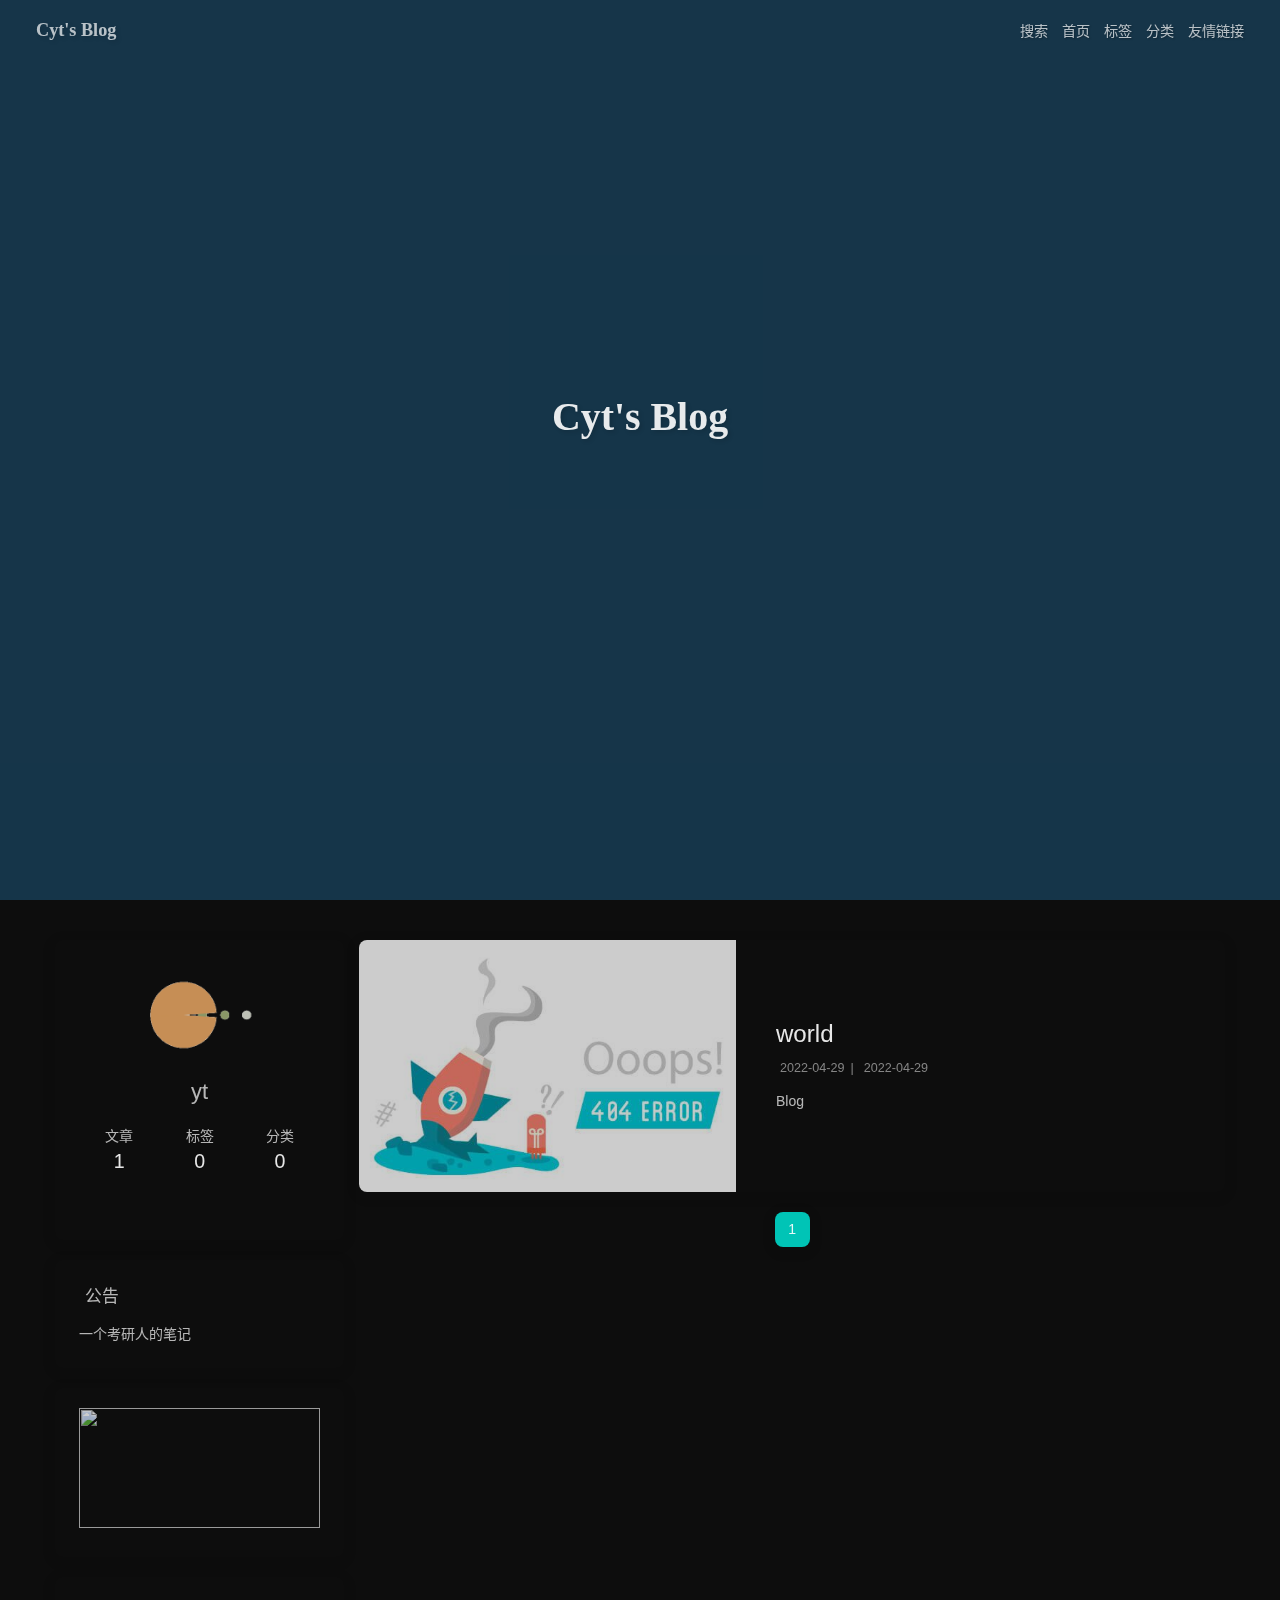
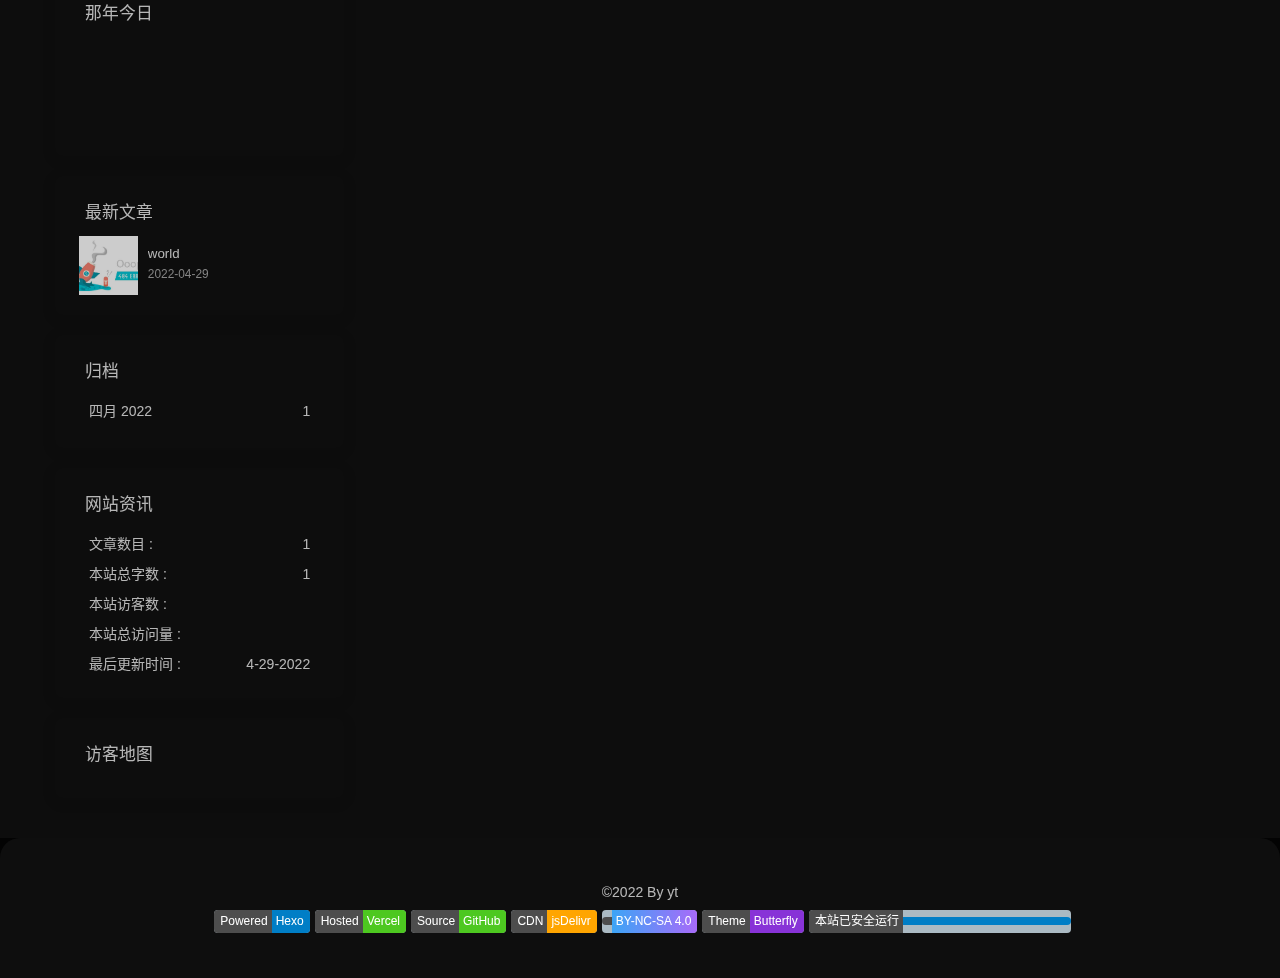
==== index.html @ 42d59e60 "Site updated: 2022-04-29 09:05:07" ====
<!DOCTYPE html><html lang="zh-CN" data-theme="light"><head><meta charset="UTF-8"><meta http-equiv="X-UA-Compatible" content="IE=edge"><meta name="viewport" content="width=device-width, initial-scale=1.0, maximum-scale=1.0, user-scalable=no"><title>Cyt's Blog</title><meta name="author" content="yt"><meta name="copyright" content="yt"><meta name="format-detection" content="telephone=no"><meta name="theme-color" content="#ffffff"><meta property="og:type" content="website">
<meta property="og:title" content="Cyt&#39;s Blog">
<meta property="og:url" content="https://www.codecyt.cn/index.html">
<meta property="og:site_name" content="Cyt&#39;s Blog">
<meta property="og:locale" content="zh_CN">
<meta property="og:image" content="https://cdn.jsdelivr.net/gh/zhangying458/CDN/blog/other/avatar.webp">
<meta property="article:author" content="yt">
<meta name="twitter:card" content="summary">
<meta name="twitter:image" content="https://cdn.jsdelivr.net/gh/zhangying458/CDN/blog/other/avatar.webp"><link rel="shortcut icon" href="/img/favicon.png"><link rel="canonical" href="https://www.codecyt.cn/"><link rel="preconnect" href="//cdn.jsdelivr.net"/><link rel="preconnect" href="//busuanzi.ibruce.info"/><link rel="stylesheet" href="/css/index.css"><link rel="stylesheet" href="https://cdn.jsdelivr.net/npm/@fortawesome/fontawesome-free/css/all.min.css" media="print" onload="this.media='all'"><link rel="stylesheet" href="https://cdn.jsdelivr.net/npm/node-snackbar/dist/snackbar.min.css" media="print" onload="this.media='all'"><link rel="stylesheet" href="https://cdn.jsdelivr.net/npm/@fancyapps/ui/dist/fancybox.css" media="print" onload="this.media='all'"><script>const GLOBAL_CONFIG = { 
  root: '/',
  algolia: undefined,
  localSearch: {"path":"search.xml","languages":{"hits_empty":"找不到您查询的内容：${query}"}},
  translate: {"defaultEncoding":2,"translateDelay":0,"msgToTraditionalChinese":"繁","msgToSimplifiedChinese":"簡"},
  noticeOutdate: {"limitDay":30,"position":"bottom","messagePrev":"本文编写于","messageNext":"前，其中某些信息可能已经过时。"},
  highlight: {"plugin":"highlighjs","highlightCopy":true,"highlightLang":true,"highlightHeightLimit":false},
  copy: {
    success: '复制成功',
    error: '复制错误',
    noSupport: '浏览器不支持'
  },
  relativeDate: {
    homepage: false,
    post: false
  },
  runtime: '',
  date_suffix: {
    just: '刚刚',
    min: '分钟前',
    hour: '小时前',
    day: '天前',
    month: '个月前'
  },
  copyright: {"limitCount":50,"languages":{"author":"作者: yt","link":"链接: ","source":"来源: Cyt's Blog","info":"著作权归作者所有。商业转载请联系作者获得授权，非商业转载请注明出处。"}},
  lightbox: 'fancybox',
  Snackbar: {"chs_to_cht":"你已切换为繁体","cht_to_chs":"你已切换为简体","day_to_night":"你已切换为深色模式","night_to_day":"你已切换为浅色模式","bgLight":"#49b1f5","bgDark":"#121212","position":"bottom-left"},
  source: {
    justifiedGallery: {
      js: 'https://cdn.jsdelivr.net/npm/flickr-justified-gallery@2/dist/fjGallery.min.js',
      css: 'https://cdn.jsdelivr.net/npm/flickr-justified-gallery@2/dist/fjGallery.min.css'
    }
  },
  isPhotoFigcaption: false,
  islazyload: false,
  isAnchor: true
}</script><script id="config-diff">var GLOBAL_CONFIG_SITE = {
  title: 'Cyt\'s Blog',
  isPost: false,
  isHome: true,
  isHighlightShrink: true,
  isToc: false,
  postUpdate: '2022-04-29 09:03:58'
}</script><noscript><style type="text/css">
  #nav {
    opacity: 1
  }
  .justified-gallery img {
    opacity: 1
  }

  #recent-posts time,
  #post-meta time {
    display: inline !important
  }
</style></noscript><script>(win=>{
    win.saveToLocal = {
      set: function setWithExpiry(key, value, ttl) {
        if (ttl === 0) return
        const now = new Date()
        const expiryDay = ttl * 86400000
        const item = {
          value: value,
          expiry: now.getTime() + expiryDay,
        }
        localStorage.setItem(key, JSON.stringify(item))
      },

      get: function getWithExpiry(key) {
        const itemStr = localStorage.getItem(key)

        if (!itemStr) {
          return undefined
        }
        const item = JSON.parse(itemStr)
        const now = new Date()

        if (now.getTime() > item.expiry) {
          localStorage.removeItem(key)
          return undefined
        }
        return item.value
      }
    }
  
    win.getScript = url => new Promise((resolve, reject) => {
      const script = document.createElement('script')
      script.src = url
      script.async = true
      script.onerror = reject
      script.onload = script.onreadystatechange = function() {
        const loadState = this.readyState
        if (loadState && loadState !== 'loaded' && loadState !== 'complete') return
        script.onload = script.onreadystatechange = null
        resolve()
      }
      document.head.appendChild(script)
    })
  
      win.activateDarkMode = function () {
        document.documentElement.setAttribute('data-theme', 'dark')
        if (document.querySelector('meta[name="theme-color"]') !== null) {
          document.querySelector('meta[name="theme-color"]').setAttribute('content', '#0d0d0d')
        }
      }
      win.activateLightMode = function () {
        document.documentElement.setAttribute('data-theme', 'light')
        if (document.querySelector('meta[name="theme-color"]') !== null) {
          document.querySelector('meta[name="theme-color"]').setAttribute('content', '#ffffff')
        }
      }
      const t = saveToLocal.get('theme')
    
          const now = new Date()
          const hour = now.getHours()
          const isNight = hour <= 6 || hour >= 18
          if (t === undefined) isNight ? activateDarkMode() : activateLightMode()
          else if (t === 'light') activateLightMode()
          else activateDarkMode()
        
      const asideStatus = saveToLocal.get('aside-status')
      if (asideStatus !== undefined) {
        if (asideStatus === 'hide') {
          document.documentElement.classList.add('hide-aside')
        } else {
          document.documentElement.classList.remove('hide-aside')
        }
      }
    
    const detectApple = () => {
      if(/iPad|iPhone|iPod|Macintosh/.test(navigator.userAgent)){
        document.documentElement.classList.add('apple')
      }
    }
    detectApple()
    })(window)</script><link rel="stylesheet" href="/css/custom.css" media="defer" onload="this.media='all'"><!-- hexo injector head_end start --><link rel="stylesheet" href="https://cdn.jsdelivr.net/npm/swiper/swiper-bundle.min.css"><link rel="stylesheet" href="https://cdn.jsdelivr.net/gh/Zfour/Butterfly-card-history/baiduhistory/css/main.css"><link rel="stylesheet" href="https://cdn.jsdelivr.net/gh/Zfour/hexo-electric-clock@1.0.6/clock.css"><link rel="stylesheet" href="https://unpkg.zhimg.com/hexo-butterfly-wowjs/lib/animate.min.css" media="print" onload="this.media='screen'"><!-- hexo injector head_end end --><meta name="generator" content="Hexo 6.0.0"><link rel="alternate" href="/atom.xml" title="Cyt's Blog" type="application/atom+xml">
</head><body><div id="sidebar"><div id="menu-mask"></div><div id="sidebar-menus"><div class="avatar-img is-center"><img src="https://cdn.jsdelivr.net/gh/zhangying458/CDN/blog/other/avatar.webp" onerror="onerror=null;src='/img/friend_404.gif'" alt="avatar"/></div><div class="site-data is-center"><div class="data-item"><a href="/archives/"><div class="headline">文章</div><div class="length-num">1</div></a></div><div class="data-item"><a href="/tags/"><div class="headline">标签</div><div class="length-num">0</div></a></div><div class="data-item"><a href="/categories/"><div class="headline">分类</div><div class="length-num">0</div></a></div></div><hr/><div class="menus_items"><div class="menus_item"><a class="site-page" href="/"><i class="fa-fw fas fa-home"></i><span> 首页</span></a></div><div class="menus_item"><a class="site-page" href="/tags/"><i class="fa-fw fas fa-tags"></i><span> 标签</span></a></div><div class="menus_item"><a class="site-page" href="/categories/"><i class="fa-fw fas fa-folder-open"></i><span> 分类</span></a></div><div class="menus_item"><a class="site-page" href="/link/"><i class="fa-fw fas fa-link"></i><span> 友情链接</span></a></div></div></div></div><div class="page" id="body-wrap"><header class="full_page" id="page-header" style="background-image: url('https://cdn.jsdelivr.net/gh/zhangying458/CDN/githubBlog/blog/img/index_img.webp')"><nav id="nav"><span id="blog_name"><a id="site-name" href="/">Cyt's Blog</a></span><div id="menus"><div id="search-button"><a class="site-page social-icon search"><i class="fas fa-search fa-fw"></i><span> 搜索</span></a></div><div class="menus_items"><div class="menus_item"><a class="site-page" href="/"><i class="fa-fw fas fa-home"></i><span> 首页</span></a></div><div class="menus_item"><a class="site-page" href="/tags/"><i class="fa-fw fas fa-tags"></i><span> 标签</span></a></div><div class="menus_item"><a class="site-page" href="/categories/"><i class="fa-fw fas fa-folder-open"></i><span> 分类</span></a></div><div class="menus_item"><a class="site-page" href="/link/"><i class="fa-fw fas fa-link"></i><span> 友情链接</span></a></div></div><div id="toggle-menu"><a class="site-page"><i class="fas fa-bars fa-fw"></i></a></div></div></nav><div id="site-info"><h1 id="site-title">Cyt's Blog</h1><div id="site-subtitle"><span id="subtitle"></span></div><div id="site_social_icons"><a class="social-icon" href="mailto:" target="_blank" title="Email"><i class="fas fa-envelope"></i></a><a class="social-icon" href="/rss" target="_blank" title=""><i class="fas fa-rss"></i></a></div></div><div id="scroll-down"><i class="fas fa-angle-down scroll-down-effects"></i></div></header><main class="layout" id="content-inner"><div class="recent-posts" id="recent-posts"><div class="recent-post-item"><div class="post_cover left"><a href="/world/" title="world"><img class="post_bg" src="https://cdn.jsdelivr.net/gh/zhangying458/CDN/githubBlog/blog/img/index_img.webp" onerror="this.onerror=null;this.src='/img/404.jpg'" alt="world"></a></div><div class="recent-post-info"><a class="article-title" href="/world/" title="world">world</a><div class="article-meta-wrap"><span class="post-meta-date"><i class="far fa-calendar-alt"></i><span class="article-meta-label">发表于</span><time class="post-meta-date-created" datetime="2022-04-29T01:03:06.000Z" title="发表于 2022-04-29 09:03:06">2022-04-29</time><span class="article-meta-separator">|</span><i class="fas fa-history"></i><span class="article-meta-label">更新于</span><time class="post-meta-date-updated" datetime="2022-04-29T01:03:26.642Z" title="更新于 2022-04-29 09:03:26">2022-04-29</time></span></div><div class="content">Blog
</div></div></div><nav id="pagination"><div class="pagination"><span class="page-number current">1</span></div></nav></div><div class="aside-content" id="aside-content"><div class="card-widget card-info"><div class="is-center"><div class="avatar-img"><img src="https://cdn.jsdelivr.net/gh/zhangying458/CDN/blog/other/avatar.webp" onerror="this.onerror=null;this.src='/img/friend_404.gif'" alt="avatar"/></div><div class="author-info__name">yt</div><div class="author-info__description"></div></div><div class="card-info-data is-center"><div class="card-info-data-item"><a href="/archives/"><div class="headline">文章</div><div class="length-num">1</div></a></div><div class="card-info-data-item"><a href="/tags/"><div class="headline">标签</div><div class="length-num">0</div></a></div><div class="card-info-data-item"><a href="/categories/"><div class="headline">分类</div><div class="length-num">0</div></a></div></div><div class="card-info-social-icons is-center"><a class="social-icon" href="mailto:" target="_blank" title="Email"><i class="fas fa-envelope"></i></a><a class="social-icon" href="/rss" target="_blank" title=""><i class="fas fa-rss"></i></a></div></div><div class="card-widget card-announcement"><div class="item-headline"><i class="fas fa-bullhorn card-announcement-animation"></i><span>公告</span></div><div class="announcement_content">一个考研人的笔记</div></div><div class="sticky_layout"><div class="card-widget card-recent-post"><div class="item-headline"><i class="fas fa-history"></i><span>最新文章</span></div><div class="aside-list"><div class="aside-list-item"><a class="thumbnail" href="/world/" title="world"><img src="https://cdn.jsdelivr.net/gh/zhangying458/CDN/githubBlog/blog/img/index_img.webp" onerror="this.onerror=null;this.src='/img/404.jpg'" alt="world"/></a><div class="content"><a class="title" href="/world/" title="world">world</a><time datetime="2022-04-29T01:03:06.000Z" title="发表于 2022-04-29 09:03:06">2022-04-29</time></div></div></div></div><div class="card-widget card-archives"><div class="item-headline"><i class="fas fa-archive"></i><span>归档</span></div><ul class="card-archive-list"><li class="card-archive-list-item"><a class="card-archive-list-link" href="/archives/2022/04/"><span class="card-archive-list-date">四月 2022</span><span class="card-archive-list-count">1</span></a></li></ul></div><div class="card-widget card-webinfo"><div class="item-headline"><i class="fas fa-chart-line"></i><span>网站资讯</span></div><div class="webinfo"><div class="webinfo-item"><div class="item-name">文章数目 :</div><div class="item-count">1</div></div><div class="webinfo-item"><div class="item-name">本站总字数 :</div><div class="item-count">1</div></div><div class="webinfo-item"><div class="item-name">本站访客数 :</div><div class="item-count" id="busuanzi_value_site_uv"></div></div><div class="webinfo-item"><div class="item-name">本站总访问量 :</div><div class="item-count" id="busuanzi_value_site_pv"></div></div><div class="webinfo-item"><div class="item-name">最后更新时间 :</div><div class="item-count" id="last-push-date" data-lastPushDate="2022-04-29T01:03:58.021Z"></div></div></div></div><div class="card-widget user-map" id="user-map"><div class="item-headline"><i class="fas fa-heartbeat"></i><span>访客地图</span></div><div class="item-content"><script type="text/javascript" id="clstr_globe" src="//clustrmaps.com/globe.js?d=oIvBV7cZxirBUP6xQ01p5x1eNQCJ0B1VvhuNRjfBV0w"></script></div></div></div></div></main><footer id="footer"><div id="footer-wrap"><div class="copyright">&copy;2022 By yt</div><div class="github-badge"><a style="color:#fff" rel="external nofollow noopener noreferrer" href="https://hexo.io/" target="_blank" title="由 Hexo 强力驱动" data-pjax-state=""><span class="badge-subject">Powered</span><span class="badge-value bg-blue">Hexo</span></a></div><div class="github-badge"><a style="color:#fff" rel="external nofollow noopener noreferrer" href="https://vercel.com/" target="_blank" title="静态网页托管于 GitHub Pages 和 vercel" data-pjax-state=""><span class="badge-subject">Hosted</span><span class="badge-value bg-brightgreen">Vercel</span></a></div><div class="github-badge"><a style="color:#fff" rel="external nofollow noopener noreferrer" href="https://github.com/" target="_blank" title="静态网页托管于 GitHub Pages 和 vercel" data-pjax-state=""><span class="badge-subject">Source </span><span class="badge-value bg-brightgreen">GitHub </span></a></div><div class="github-badge"><a style="color:#fff" rel="external nofollow noopener noreferrer" href="https://www.jsdelivr.com/" target="_blank" title="jsDelivr 提供 CDN 加速服务" data-pjax-state=""><span class="badge-subject">CDN</span><span class="badge-value bg-orange">jsDelivr</span></a></div><div class="github-badge"><a style="color:#fff" rel="external nofollow noopener noreferrer" href="http://creativecommons.org/licenses/by-nc-sa/4.0/" target="_blank" title="本站点采用知识共享署名-非商业性使用-相同方式共享 4.0 国际许可协议进行许可" data-pjax-state=""><span class="badge-subject"><i class="fa fa-copyright"></i></span><span class="badge-value bg-gradient">BY-NC-SA 4.0</span></a></div><div class="github-badge"><a style="color:#fff" rel="external nofollow noopener noreferrer" href="https://github.com/jerryc127/hexo-theme-butterfly" target="_blank" title="主题" data-pjax-state=""><span class="badge-subject">Theme</span><span class="badge-value bg-blueviolet">Butterfly </span></a></div><div class="github-badge"><span class="badge-subject">本站已安全运行</span><a style="text-decoration:none;color:#fff;background:#007ec6;padding: 4px 4px 4px 6px;border-top-right-radius: 4px;border-bottom-right-radius: 4px;width:168px;display: inline-block;" id="running-time" rel="external nofollow noopener noreferrer" href="" target="_blank" title="网站运行时间" data-pjax-state=""></a></div><div id="running-time"><script>setInterval(()=>{let create_time=Math.round(new Date('2022-01-18 12:00:00').getTime()/1000);let timestamp=Math.round((new Date().getTime()+8*60*60*1000)/1000);let second=timestamp-create_time;let time=new Array(0,0,0,0,0);if(second>=365*24*3600){time[0]=parseInt(second/(365*24*3600));second%=365*24*3600;}if(second>=24*3600){time[1]=parseInt(second/(24*3600));second%=24*3600;}if(second>=3600){time[2]=parseInt(second/3600);second%=3600;}if(second>=60){time[3]=parseInt(second/60);second%=60;}if(second>0){time[4]=second;}currentTimeHtml=time[0]+' 年 '+time[1]+'  天  '+time[2]+'  时  '+time[3]+'  分  '+time[4]+'  秒';document.getElementById("running-time").innerHTML=currentTimeHtml;},1000);</script></div></div></footer></div><div id="rightside"><div id="rightside-config-hide"><button id="translateLink" type="button" title="简繁转换">繁</button><button id="darkmode" type="button" title="浅色和深色模式转换"><i class="fas fa-adjust"></i></button><button id="hide-aside-btn" type="button" title="单栏和双栏切换"><i class="fas fa-arrows-alt-h"></i></button></div><div id="rightside-config-show"><button id="rightside_config" type="button" title="设置"><i class="fas fa-cog fa-spin"></i></button><button id="go-up" type="button" title="回到顶部"><i class="fas fa-arrow-up"></i></button></div></div><div id="local-search"><div class="search-dialog"><nav class="search-nav"><span class="search-dialog-title">本地搜索</span><span id="loading-status"></span><button class="search-close-button"><i class="fas fa-times"></i></button></nav><div class="is-center" id="loading-database"><i class="fas fa-spinner fa-pulse"></i><span>  数据库加载中</span></div><div class="search-wrap"><div id="local-search-input"><div class="local-search-box"><input class="local-search-box--input" placeholder="搜索文章" type="text"/></div></div><hr/><div id="local-search-results"></div></div></div><div id="search-mask"></div></div><div><script src="/js/utils.js"></script><script src="/js/main.js"></script><script src="/js/tw_cn.js"></script><script src="https://cdn.jsdelivr.net/npm/@fancyapps/ui/dist/fancybox.umd.js"></script><script src="https://cdn.jsdelivr.net/npm/node-snackbar/dist/snackbar.min.js"></script><script src="/js/search/local-search.js"></script><div class="js-pjax"><script>function subtitleType () {
  fetch('https://v1.hitokoto.cn')
    .then(response => response.json())
    .then(data => {
      if (true) {
        const from = '出自 ' + data.from
        const sub = []
        sub.unshift(data.hitokoto, from)
        window.typed = new Typed('#subtitle', {
          strings: sub,
          startDelay: 300,
          typeSpeed: 150,
          loop: true,
          backSpeed: 50,
        })
      } else {
        document.getElementById('subtitle').innerHTML = data.hitokoto
      }
    })
}

if (true) {
  if (typeof Typed === 'function') {
    subtitleType()
  } else {
    getScript('https://cdn.jsdelivr.net/npm/typed.js/lib/typed.min.js').then(subtitleType)
  }
} else {
  subtitleType()
}
</script></div><script id="canvas_nest" defer="defer" color="0,0,255" opacity="0.7" zIndex="-1" count="99" mobile="false" src="https://cdn.jsdelivr.net/npm/butterfly-extsrc@1/dist/canvas-nest.min.js"></script><script src="https://cdn.jsdelivr.net/npm/butterfly-extsrc@1/dist/activate-power-mode.min.js"></script><script>POWERMODE.colorful = true;
POWERMODE.shake = false;
POWERMODE.mobile = false;
document.body.addEventListener('input', POWERMODE);
</script><script id="click-show-text" src="https://cdn.jsdelivr.net/npm/butterfly-extsrc@1/dist/click-show-text.min.js" data-mobile="false" data-text="金榜题名,一战成硕" data-fontsize="15px" data-random="false" async="async"></script><script src="https://cdn.jsdelivr.net/npm/pjax/pjax.min.js"></script><script>let pjaxSelectors = ["title","#config-diff","#body-wrap","#rightside-config-hide","#rightside-config-show",".js-pjax"]

var pjax = new Pjax({
  elements: 'a:not([target="_blank"])',
  selectors: pjaxSelectors,
  cacheBust: false,
  analytics: false,
  scrollRestoration: false
})

document.addEventListener('pjax:send', function () {

  // removeEventListener scroll 
  window.tocScrollFn && window.removeEventListener('scroll', window.tocScrollFn)
  window.scrollCollect && window.removeEventListener('scroll', scrollCollect)

  typeof preloader === 'object' && preloader.initLoading()
  document.getElementById('rightside').style.cssText = "opacity: ''; transform: ''"
  
  if (window.aplayers) {
    for (let i = 0; i < window.aplayers.length; i++) {
      if (!window.aplayers[i].options.fixed) {
        window.aplayers[i].destroy()
      }
    }
  }

  typeof typed === 'object' && typed.destroy()

  //reset readmode
  const $bodyClassList = document.body.classList
  $bodyClassList.contains('read-mode') && $bodyClassList.remove('read-mode')

})

document.addEventListener('pjax:complete', function () {
  window.refreshFn()

  document.querySelectorAll('script[data-pjax]').forEach(item => {
    const newScript = document.createElement('script')
    const content = item.text || item.textContent || item.innerHTML || ""
    Array.from(item.attributes).forEach(attr => newScript.setAttribute(attr.name, attr.value))
    newScript.appendChild(document.createTextNode(content))
    item.parentNode.replaceChild(newScript, item)
  })

  GLOBAL_CONFIG.islazyload && window.lazyLoadInstance.update()

  typeof chatBtnFn === 'function' && chatBtnFn()
  typeof panguInit === 'function' && panguInit()

  // google analytics
  typeof gtag === 'function' && gtag('config', '', {'page_path': window.location.pathname});

  // baidu analytics
  typeof _hmt === 'object' && _hmt.push(['_trackPageview',window.location.pathname]);

  typeof loadMeting === 'function' && document.getElementsByClassName('aplayer').length && loadMeting()

  // prismjs
  typeof Prism === 'object' && Prism.highlightAll()

  typeof preloader === 'object' && preloader.endLoading()
})

document.addEventListener('pjax:error', (e) => {
  if (e.request.status === 404) {
    pjax.loadUrl('/404.html')
  }
})</script><script async data-pjax src="//busuanzi.ibruce.info/busuanzi/2.3/busuanzi.pure.mini.js"></script></div><!-- hexo injector body_end start --><script data-pjax>function history_calendar_injector_config(){
                var parent_div_git = document.getElementsByClassName('sticky_layout')[0];
                var item_html = '<div class="card-widget card-history"><div class="card-content"><div class="item-headline"><i class="fas fa-clock fa-spin"></i><span>那年今日</span></div><div id="history-baidu" style="height: 100px;overflow: hidden"><div class="history_swiper-container" id="history-container" style="width: 100%;height: 100%"><div class="swiper-wrapper" id="history_container_wrapper" style="height:20px"></div></div></div></div>';
                console.log('已挂载history_calendar')
                // parent_div_git.innerHTML=item_html+parent_div_git.innerHTML // 无报错，但不影响使用(支持pjax跳转)
                parent_div_git.insertAdjacentHTML("afterbegin",item_html) // 有报错，但不影响使用(支持pjax跳转)
            }if( document.getElementsByClassName('sticky_layout')[0] && (location.pathname ==='all'|| 'all' ==='all')){

            history_calendar_injector_config()
        } </script><script data-pjax  src="https://cdn.jsdelivr.net/npm/swiper/swiper-bundle.min.js"></script><script data-pjax src="https://cdn.jsdelivr.net/gh/Zfour/Butterfly-card-history/baiduhistory/js/main.js"></script><script data-pjax>function electric_clock_injector_config(){
                var parent_div_git = document.getElementsByClassName('sticky_layout')[0];
                var item_html = '<div class="card-widget card-clock"><div class="card-glass"><div class="card-background"><div class="card-content"><div id="hexo_electric_clock"><img id="card-clock-loading" src="https://cdn.jsdelivr.net/gh/Zfour/Butterfly-clock/clock/images/weather/loading.gif" style="height: 120px; width: 100%;" data-ll-status="loading" class="entered loading"></div></div></div></div></div>';
                console.log('已挂载electric_clock')
                // parent_div_git.innerHTML=item_html+parent_div_git.innerHTML // 无报错，但不影响使用(支持pjax跳转)
                parent_div_git.insertAdjacentHTML("afterbegin",item_html) // 有报错，但不影响使用(支持pjax跳转)
            }if( document.getElementsByClassName('sticky_layout')[0] && (location.pathname ==='all'|| 'all' ==='all')){

            electric_clock_injector_config()
        } </script><script src="https://pv.sohu.com/cityjson?ie=utf-8"></script><script data-pjax  src="https://cdn.jsdelivr.net/gh/Zfour/hexo-electric-clock@1.0.6/clock.js"></script><div class="js-pjax"><script async="async">var arr = document.getElementsByClassName('recent-post-item');
for(var i = 0;i<arr.length;i++){
    arr[i].classList.add('wow');
    arr[i].classList.add('animate__zoomIn');
    arr[i].setAttribute('data-wow-duration', '2s');
    arr[i].setAttribute('data-wow-delay', '1s');
    arr[i].setAttribute('data-wow-offset', '100');
    arr[i].setAttribute('data-wow-iteration', '1');
  }</script><script async="async">var arr = document.getElementsByClassName('card-widget');
for(var i = 0;i<arr.length;i++){
    arr[i].classList.add('wow');
    arr[i].classList.add('animate__zoomIn');
    arr[i].setAttribute('data-wow-duration', '');
    arr[i].setAttribute('data-wow-delay', '');
    arr[i].setAttribute('data-wow-offset', '');
    arr[i].setAttribute('data-wow-iteration', '');
  }</script><script async="async">var arr = document.getElementsByClassName('post-content');
for(var i = 0;i<arr.length;i++){
    arr[i].classList.add('wow');
    arr[i].classList.add('animate__zoomIn');
    arr[i].setAttribute('data-wow-duration', '');
    arr[i].setAttribute('data-wow-delay', '');
    arr[i].setAttribute('data-wow-offset', '');
    arr[i].setAttribute('data-wow-iteration', '');
  }</script></div><script defer src="https://unpkg.zhimg.com/hexo-butterfly-wowjs/lib/wow.min.js"></script><script defer src="https://unpkg.zhimg.com/hexo-butterfly-wowjs/lib/wow_init.js"></script>
  <script data-pjax src="https://cdn.jsdelivr.net/gh/Zfour/hexo-github-calendar@1.21/hexo_githubcalendar.js"></script>
  <script data-pjax>
        function GithubCalendarConfig(){
            var git_githubapiurl ="https://python-github-calendar-api.vercel.app/api?cyt";
            var git_color =['#ebedf0', '#fdcdec', '#fc9bd9', '#fa6ac5', '#f838b2', '#f5089f', '#c4067e', '#92055e', '#540336', '#48022f', '#30021f'];
            var git_user ="cyt";
            var parent_div_git = document.getElementById('recent-posts');
            var git_div_html = '<div class="recent-post-item" style="width:100%;height:auto;padding:10px;"><div id="github_loading" style="height:100%;display: flex;align-items: center;justify-content: center;"><svg style="height:50px" xmlns="http://www.w3.org/2000/svg" xmlns:xlink="http://www.w3.org/1999/xlink"  viewBox="0 0 50 50" style="enable-background:new 0 0 50 50" xml:space="preserve"><path fill="#d0d0d0" d="M25.251,6.461c-10.318,0-18.683,8.365-18.683,18.683h4.068c0-8.071,6.543-14.615,14.615-14.615V6.461z" transform="rotate(275.098 25 25)"><animateTransform attributeType="xml" attributeName="transform" type="rotate" from="0 25 25" to="360 25 25" dur="0.6s" repeatCount="indefinite"></animateTransform></path></svg></div><div id="github_container"></div></div>';
            if(parent_div_git && location.pathname =='/'){
                console.log('已挂载github calendar')
                // parent_div_git.innerHTML=git_div_html+parent_div_git.innerHTML // 无报错，但不影响使用(支持pjax跳转)
                parent_div_git.insertAdjacentHTML("afterbegin",git_div_html) // 有报错，但不影响使用(支持pjax跳转)
            };
            GithubCalendar(git_githubapiurl,git_color,git_user)
        }
        if(document.getElementById('recent-posts')){
            GithubCalendarConfig()
        }
    </script>
    <style>#github_container{min-height:248px}@media screen and (max-width:650px) {#github_container{background-image:;min-height:0px}}</style>
    <style></style><!-- hexo injector body_end end --></body></html>
---- css/custom.css ----
/* 全局背景透明渐变 */
#recent-posts>.recent-post-item,.layout_page>div:first-child:not(.recent-posts),.layout_post>#page,.layout_post>#post,.read-mode .layout_post>#post {
    background: var(--light_bg_color)
}

#aside-content .card-widget {
    background: var(--light_bg_color)
}

#web_bg {
    background: linear-gradient(90deg,rgba(247,149,51,.1),rgba(243,112,85,.1) 15%,rgba(239,78,123,.1) 30%,rgba(161,102,171,.1) 44%,rgba(80,115,184,.1) 58%,rgba(16,152,173,.1) 72%,rgba(7,179,155,.1) 86%,rgba(109,186,130,.1))
}

/* 页脚透明渐变 */

#footer {
    background: rgba(255,255,255,.15);
    color: #000;
    border-top-right-radius: 20px;
    border-top-left-radius: 20px;
    backdrop-filter: saturate(100%) blur(5px)
}

#footer::before {
    background: rgba(255,255,255,.15)
}

#footer #footer-wrap {
    color: var(--font-color)
}

#footer #footer-wrap a {
    color: var(--font-color)
}

/* 首页字体 */

@font-face {
    font-family:'arzhu';
    src:url('https://cdn.jsdelivr.net/gh/zhangying458/CDN/githubBlog/blog/font/沐瑶随心手写体.ttf'); /* 修改成你的字体 */
    font-display:swap
}
h1#site-title {
    font-family:arzhu!important
}
span#subtitle {
    font-family:arzhu!important
}
a#site-name {
    font-family:arzhu!important
}
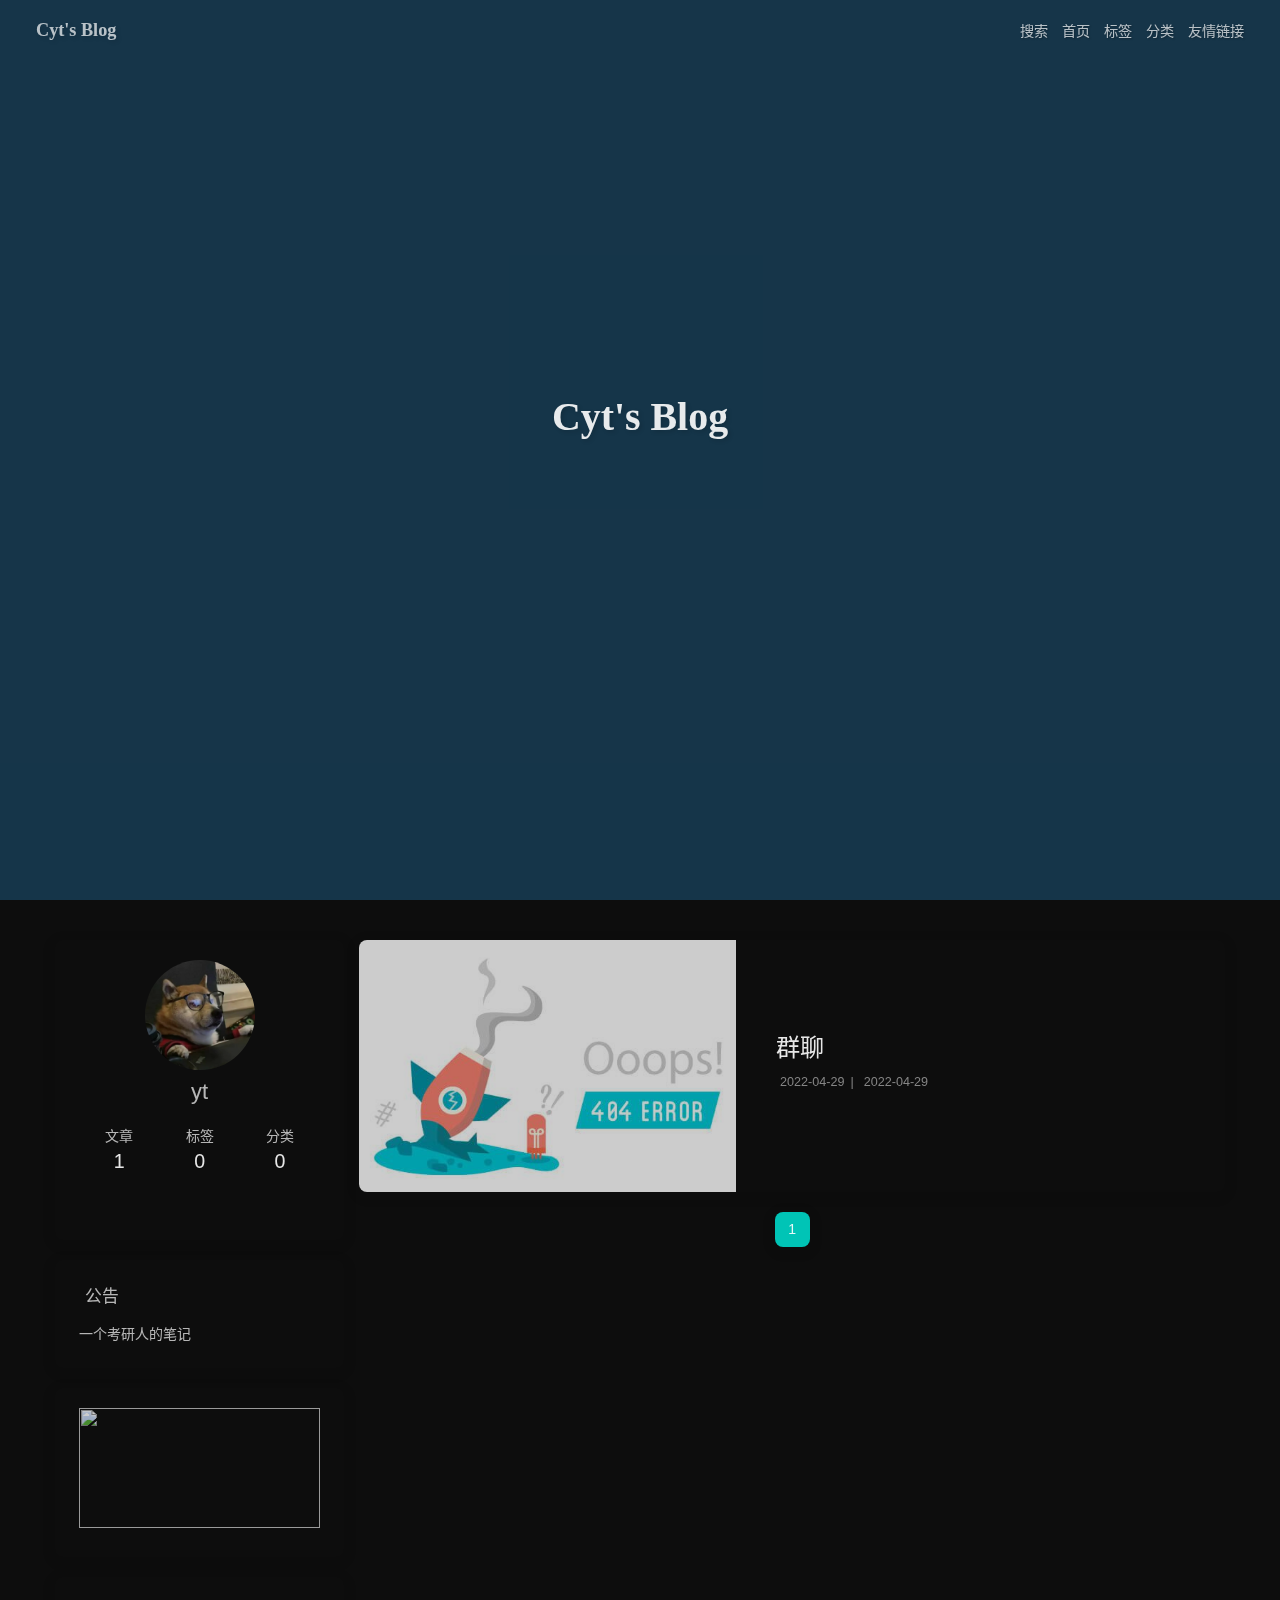
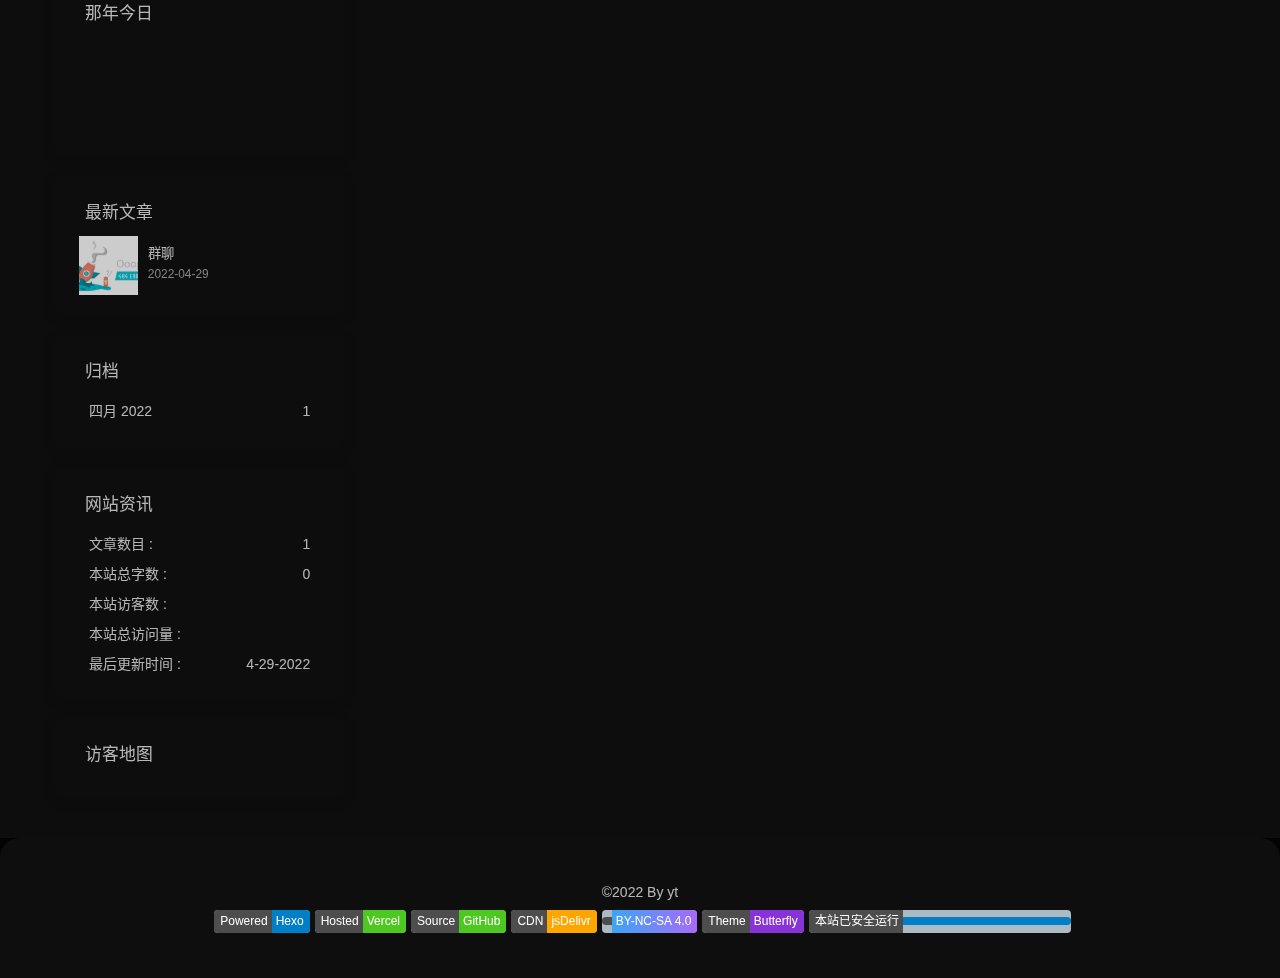
==== commit 82c2cfec: "Site updated: 2022-04-29 09:29:07" ====
--- a/index.html
+++ b/index.html
@@ -3,10 +3,10 @@
 <meta property="og:url" content="https://www.codecyt.cn/index.html">
 <meta property="og:site_name" content="Cyt&#39;s Blog">
 <meta property="og:locale" content="zh_CN">
-<meta property="og:image" content="https://cdn.jsdelivr.net/gh/zhangying458/CDN/blog/other/avatar.webp">
+<meta property="og:image" content="https://www.codecyt.cn/img/avatar.jpg">
 <meta property="article:author" content="yt">
 <meta name="twitter:card" content="summary">
-<meta name="twitter:image" content="https://cdn.jsdelivr.net/gh/zhangying458/CDN/blog/other/avatar.webp"><link rel="shortcut icon" href="/img/favicon.png"><link rel="canonical" href="https://www.codecyt.cn/"><link rel="preconnect" href="//cdn.jsdelivr.net"/><link rel="preconnect" href="//busuanzi.ibruce.info"/><link rel="stylesheet" href="/css/index.css"><link rel="stylesheet" href="https://cdn.jsdelivr.net/npm/@fortawesome/fontawesome-free/css/all.min.css" media="print" onload="this.media='all'"><link rel="stylesheet" href="https://cdn.jsdelivr.net/npm/node-snackbar/dist/snackbar.min.css" media="print" onload="this.media='all'"><link rel="stylesheet" href="https://cdn.jsdelivr.net/npm/@fancyapps/ui/dist/fancybox.css" media="print" onload="this.media='all'"><script>const GLOBAL_CONFIG = { 
+<meta name="twitter:image" content="https://www.codecyt.cn/img/avatar.jpg"><link rel="shortcut icon" href="/img/favicon.png"><link rel="canonical" href="https://www.codecyt.cn/"><link rel="preconnect" href="//cdn.jsdelivr.net"/><link rel="preconnect" href="//busuanzi.ibruce.info"/><link rel="stylesheet" href="/css/index.css"><link rel="stylesheet" href="https://cdn.jsdelivr.net/npm/@fortawesome/fontawesome-free/css/all.min.css" media="print" onload="this.media='all'"><link rel="stylesheet" href="https://cdn.jsdelivr.net/npm/node-snackbar/dist/snackbar.min.css" media="print" onload="this.media='all'"><link rel="stylesheet" href="https://cdn.jsdelivr.net/npm/@fancyapps/ui/dist/fancybox.css" media="print" onload="this.media='all'"><script>const GLOBAL_CONFIG = { 
   root: '/',
   algolia: undefined,
   localSearch: {"path":"search.xml","languages":{"hits_empty":"找不到您查询的内容：${query}"}},
@@ -48,7 +48,7 @@
   isHome: true,
   isHighlightShrink: true,
   isToc: false,
-  postUpdate: '2022-04-29 09:03:58'
+  postUpdate: '2022-04-29 09:28:56'
 }</script><noscript><style type="text/css">
   #nav {
     opacity: 1
@@ -142,8 +142,10 @@
     }
     detectApple()
     })(window)</script><link rel="stylesheet" href="/css/custom.css" media="defer" onload="this.media='all'"><!-- hexo injector head_end start --><link rel="stylesheet" href="https://cdn.jsdelivr.net/npm/swiper/swiper-bundle.min.css"><link rel="stylesheet" href="https://cdn.jsdelivr.net/gh/Zfour/Butterfly-card-history/baiduhistory/css/main.css"><link rel="stylesheet" href="https://cdn.jsdelivr.net/gh/Zfour/hexo-electric-clock@1.0.6/clock.css"><link rel="stylesheet" href="https://unpkg.zhimg.com/hexo-butterfly-wowjs/lib/animate.min.css" media="print" onload="this.media='screen'"><!-- hexo injector head_end end --><meta name="generator" content="Hexo 6.0.0"><link rel="alternate" href="/atom.xml" title="Cyt's Blog" type="application/atom+xml">
-</head><body><div id="sidebar"><div id="menu-mask"></div><div id="sidebar-menus"><div class="avatar-img is-center"><img src="https://cdn.jsdelivr.net/gh/zhangying458/CDN/blog/other/avatar.webp" onerror="onerror=null;src='/img/friend_404.gif'" alt="avatar"/></div><div class="site-data is-center"><div class="data-item"><a href="/archives/"><div class="headline">文章</div><div class="length-num">1</div></a></div><div class="data-item"><a href="/tags/"><div class="headline">标签</div><div class="length-num">0</div></a></div><div class="data-item"><a href="/categories/"><div class="headline">分类</div><div class="length-num">0</div></a></div></div><hr/><div class="menus_items"><div class="menus_item"><a class="site-page" href="/"><i class="fa-fw fas fa-home"></i><span> 首页</span></a></div><div class="menus_item"><a class="site-page" href="/tags/"><i class="fa-fw fas fa-tags"></i><span> 标签</span></a></div><div class="menus_item"><a class="site-page" href="/categories/"><i class="fa-fw fas fa-folder-open"></i><span> 分类</span></a></div><div class="menus_item"><a class="site-page" href="/link/"><i class="fa-fw fas fa-link"></i><span> 友情链接</span></a></div></div></div></div><div class="page" id="body-wrap"><header class="full_page" id="page-header" style="background-image: url('https://cdn.jsdelivr.net/gh/zhangying458/CDN/githubBlog/blog/img/index_img.webp')"><nav id="nav"><span id="blog_name"><a id="site-name" href="/">Cyt's Blog</a></span><div id="menus"><div id="search-button"><a class="site-page social-icon search"><i class="fas fa-search fa-fw"></i><span> 搜索</span></a></div><div class="menus_items"><div class="menus_item"><a class="site-page" href="/"><i class="fa-fw fas fa-home"></i><span> 首页</span></a></div><div class="menus_item"><a class="site-page" href="/tags/"><i class="fa-fw fas fa-tags"></i><span> 标签</span></a></div><div class="menus_item"><a class="site-page" href="/categories/"><i class="fa-fw fas fa-folder-open"></i><span> 分类</span></a></div><div class="menus_item"><a class="site-page" href="/link/"><i class="fa-fw fas fa-link"></i><span> 友情链接</span></a></div></div><div id="toggle-menu"><a class="site-page"><i class="fas fa-bars fa-fw"></i></a></div></div></nav><div id="site-info"><h1 id="site-title">Cyt's Blog</h1><div id="site-subtitle"><span id="subtitle"></span></div><div id="site_social_icons"><a class="social-icon" href="mailto:" target="_blank" title="Email"><i class="fas fa-envelope"></i></a><a class="social-icon" href="/rss" target="_blank" title=""><i class="fas fa-rss"></i></a></div></div><div id="scroll-down"><i class="fas fa-angle-down scroll-down-effects"></i></div></header><main class="layout" id="content-inner"><div class="recent-posts" id="recent-posts"><div class="recent-post-item"><div class="post_cover left"><a href="/world/" title="world"><img class="post_bg" src="https://cdn.jsdelivr.net/gh/zhangying458/CDN/githubBlog/blog/img/index_img.webp" onerror="this.onerror=null;this.src='/img/404.jpg'" alt="world"></a></div><div class="recent-post-info"><a class="article-title" href="/world/" title="world">world</a><div class="article-meta-wrap"><span class="post-meta-date"><i class="far fa-calendar-alt"></i><span class="article-meta-label">发表于</span><time class="post-meta-date-created" datetime="2022-04-29T01:03:06.000Z" title="发表于 2022-04-29 09:03:06">2022-04-29</time><span class="article-meta-separator">|</span><i class="fas fa-history"></i><span class="article-meta-label">更新于</span><time class="post-meta-date-updated" datetime="2022-04-29T01:03:26.642Z" title="更新于 2022-04-29 09:03:26">2022-04-29</time></span></div><div class="content">Blog
-</div></div></div><nav id="pagination"><div class="pagination"><span class="page-number current">1</span></div></nav></div><div class="aside-content" id="aside-content"><div class="card-widget card-info"><div class="is-center"><div class="avatar-img"><img src="https://cdn.jsdelivr.net/gh/zhangying458/CDN/blog/other/avatar.webp" onerror="this.onerror=null;this.src='/img/friend_404.gif'" alt="avatar"/></div><div class="author-info__name">yt</div><div class="author-info__description"></div></div><div class="card-info-data is-center"><div class="card-info-data-item"><a href="/archives/"><div class="headline">文章</div><div class="length-num">1</div></a></div><div class="card-info-data-item"><a href="/tags/"><div class="headline">标签</div><div class="length-num">0</div></a></div><div class="card-info-data-item"><a href="/categories/"><div class="headline">分类</div><div class="length-num">0</div></a></div></div><div class="card-info-social-icons is-center"><a class="social-icon" href="mailto:" target="_blank" title="Email"><i class="fas fa-envelope"></i></a><a class="social-icon" href="/rss" target="_blank" title=""><i class="fas fa-rss"></i></a></div></div><div class="card-widget card-announcement"><div class="item-headline"><i class="fas fa-bullhorn card-announcement-animation"></i><span>公告</span></div><div class="announcement_content">一个考研人的笔记</div></div><div class="sticky_layout"><div class="card-widget card-recent-post"><div class="item-headline"><i class="fas fa-history"></i><span>最新文章</span></div><div class="aside-list"><div class="aside-list-item"><a class="thumbnail" href="/world/" title="world"><img src="https://cdn.jsdelivr.net/gh/zhangying458/CDN/githubBlog/blog/img/index_img.webp" onerror="this.onerror=null;this.src='/img/404.jpg'" alt="world"/></a><div class="content"><a class="title" href="/world/" title="world">world</a><time datetime="2022-04-29T01:03:06.000Z" title="发表于 2022-04-29 09:03:06">2022-04-29</time></div></div></div></div><div class="card-widget card-archives"><div class="item-headline"><i class="fas fa-archive"></i><span>归档</span></div><ul class="card-archive-list"><li class="card-archive-list-item"><a class="card-archive-list-link" href="/archives/2022/04/"><span class="card-archive-list-date">四月 2022</span><span class="card-archive-list-count">1</span></a></li></ul></div><div class="card-widget card-webinfo"><div class="item-headline"><i class="fas fa-chart-line"></i><span>网站资讯</span></div><div class="webinfo"><div class="webinfo-item"><div class="item-name">文章数目 :</div><div class="item-count">1</div></div><div class="webinfo-item"><div class="item-name">本站总字数 :</div><div class="item-count">1</div></div><div class="webinfo-item"><div class="item-name">本站访客数 :</div><div class="item-count" id="busuanzi_value_site_uv"></div></div><div class="webinfo-item"><div class="item-name">本站总访问量 :</div><div class="item-count" id="busuanzi_value_site_pv"></div></div><div class="webinfo-item"><div class="item-name">最后更新时间 :</div><div class="item-count" id="last-push-date" data-lastPushDate="2022-04-29T01:03:58.021Z"></div></div></div></div><div class="card-widget user-map" id="user-map"><div class="item-headline"><i class="fas fa-heartbeat"></i><span>访客地图</span></div><div class="item-content"><script type="text/javascript" id="clstr_globe" src="//clustrmaps.com/globe.js?d=oIvBV7cZxirBUP6xQ01p5x1eNQCJ0B1VvhuNRjfBV0w"></script></div></div></div></div></main><footer id="footer"><div id="footer-wrap"><div class="copyright">&copy;2022 By yt</div><div class="github-badge"><a style="color:#fff" rel="external nofollow noopener noreferrer" href="https://hexo.io/" target="_blank" title="由 Hexo 强力驱动" data-pjax-state=""><span class="badge-subject">Powered</span><span class="badge-value bg-blue">Hexo</span></a></div><div class="github-badge"><a style="color:#fff" rel="external nofollow noopener noreferrer" href="https://vercel.com/" target="_blank" title="静态网页托管于 GitHub Pages 和 vercel" data-pjax-state=""><span class="badge-subject">Hosted</span><span class="badge-value bg-brightgreen">Vercel</span></a></div><div class="github-badge"><a style="color:#fff" rel="external nofollow noopener noreferrer" href="https://github.com/" target="_blank" title="静态网页托管于 GitHub Pages 和 vercel" data-pjax-state=""><span class="badge-subject">Source </span><span class="badge-value bg-brightgreen">GitHub </span></a></div><div class="github-badge"><a style="color:#fff" rel="external nofollow noopener noreferrer" href="https://www.jsdelivr.com/" target="_blank" title="jsDelivr 提供 CDN 加速服务" data-pjax-state=""><span class="badge-subject">CDN</span><span class="badge-value bg-orange">jsDelivr</span></a></div><div class="github-badge"><a style="color:#fff" rel="external nofollow noopener noreferrer" href="http://creativecommons.org/licenses/by-nc-sa/4.0/" target="_blank" title="本站点采用知识共享署名-非商业性使用-相同方式共享 4.0 国际许可协议进行许可" data-pjax-state=""><span class="badge-subject"><i class="fa fa-copyright"></i></span><span class="badge-value bg-gradient">BY-NC-SA 4.0</span></a></div><div class="github-badge"><a style="color:#fff" rel="external nofollow noopener noreferrer" href="https://github.com/jerryc127/hexo-theme-butterfly" target="_blank" title="主题" data-pjax-state=""><span class="badge-subject">Theme</span><span class="badge-value bg-blueviolet">Butterfly </span></a></div><div class="github-badge"><span class="badge-subject">本站已安全运行</span><a style="text-decoration:none;color:#fff;background:#007ec6;padding: 4px 4px 4px 6px;border-top-right-radius: 4px;border-bottom-right-radius: 4px;width:168px;display: inline-block;" id="running-time" rel="external nofollow noopener noreferrer" href="" target="_blank" title="网站运行时间" data-pjax-state=""></a></div><div id="running-time"><script>setInterval(()=>{let create_time=Math.round(new Date('2022-01-18 12:00:00').getTime()/1000);let timestamp=Math.round((new Date().getTime()+8*60*60*1000)/1000);let second=timestamp-create_time;let time=new Array(0,0,0,0,0);if(second>=365*24*3600){time[0]=parseInt(second/(365*24*3600));second%=365*24*3600;}if(second>=24*3600){time[1]=parseInt(second/(24*3600));second%=24*3600;}if(second>=3600){time[2]=parseInt(second/3600);second%=3600;}if(second>=60){time[3]=parseInt(second/60);second%=60;}if(second>0){time[4]=second;}currentTimeHtml=time[0]+' 年 '+time[1]+'  天  '+time[2]+'  时  '+time[3]+'  分  '+time[4]+'  秒';document.getElementById("running-time").innerHTML=currentTimeHtml;},1000);</script></div></div></footer></div><div id="rightside"><div id="rightside-config-hide"><button id="translateLink" type="button" title="简繁转换">繁</button><button id="darkmode" type="button" title="浅色和深色模式转换"><i class="fas fa-adjust"></i></button><button id="hide-aside-btn" type="button" title="单栏和双栏切换"><i class="fas fa-arrows-alt-h"></i></button></div><div id="rightside-config-show"><button id="rightside_config" type="button" title="设置"><i class="fas fa-cog fa-spin"></i></button><button id="go-up" type="button" title="回到顶部"><i class="fas fa-arrow-up"></i></button></div></div><div id="local-search"><div class="search-dialog"><nav class="search-nav"><span class="search-dialog-title">本地搜索</span><span id="loading-status"></span><button class="search-close-button"><i class="fas fa-times"></i></button></nav><div class="is-center" id="loading-database"><i class="fas fa-spinner fa-pulse"></i><span>  数据库加载中</span></div><div class="search-wrap"><div id="local-search-input"><div class="local-search-box"><input class="local-search-box--input" placeholder="搜索文章" type="text"/></div></div><hr/><div id="local-search-results"></div></div></div><div id="search-mask"></div></div><div><script src="/js/utils.js"></script><script src="/js/main.js"></script><script src="/js/tw_cn.js"></script><script src="https://cdn.jsdelivr.net/npm/@fancyapps/ui/dist/fancybox.umd.js"></script><script src="https://cdn.jsdelivr.net/npm/node-snackbar/dist/snackbar.min.js"></script><script src="/js/search/local-search.js"></script><div class="js-pjax"><script>function subtitleType () {
+</head><body><div id="sidebar"><div id="menu-mask"></div><div id="sidebar-menus"><div class="avatar-img is-center"><img src="/img/avatar.jpg" onerror="onerror=null;src='/img/friend_404.gif'" alt="avatar"/></div><div class="site-data is-center"><div class="data-item"><a href="/archives/"><div class="headline">文章</div><div class="length-num">1</div></a></div><div class="data-item"><a href="/tags/"><div class="headline">标签</div><div class="length-num">0</div></a></div><div class="data-item"><a href="/categories/"><div class="headline">分类</div><div class="length-num">0</div></a></div></div><hr/><div class="menus_items"><div class="menus_item"><a class="site-page" href="/"><i class="fa-fw fas fa-home"></i><span> 首页</span></a></div><div class="menus_item"><a class="site-page" href="/tags/"><i class="fa-fw fas fa-tags"></i><span> 标签</span></a></div><div class="menus_item"><a class="site-page" href="/categories/"><i class="fa-fw fas fa-folder-open"></i><span> 分类</span></a></div><div class="menus_item"><a class="site-page" href="/link/"><i class="fa-fw fas fa-link"></i><span> 友情链接</span></a></div></div></div></div><div class="page" id="body-wrap"><header class="full_page" id="page-header" style="background-image: url('https://cdn.jsdelivr.net/gh/zhangying458/CDN/githubBlog/blog/img/index_img.webp')"><nav id="nav"><span id="blog_name"><a id="site-name" href="/">Cyt's Blog</a></span><div id="menus"><div id="search-button"><a class="site-page social-icon search"><i class="fas fa-search fa-fw"></i><span> 搜索</span></a></div><div class="menus_items"><div class="menus_item"><a class="site-page" href="/"><i class="fa-fw fas fa-home"></i><span> 首页</span></a></div><div class="menus_item"><a class="site-page" href="/tags/"><i class="fa-fw fas fa-tags"></i><span> 标签</span></a></div><div class="menus_item"><a class="site-page" href="/categories/"><i class="fa-fw fas fa-folder-open"></i><span> 分类</span></a></div><div class="menus_item"><a class="site-page" href="/link/"><i class="fa-fw fas fa-link"></i><span> 友情链接</span></a></div></div><div id="toggle-menu"><a class="site-page"><i class="fas fa-bars fa-fw"></i></a></div></div></nav><div id="site-info"><h1 id="site-title">Cyt's Blog</h1><div id="site-subtitle"><span id="subtitle"></span></div><div id="site_social_icons"><a class="social-icon" href="mailto:" target="_blank" title="Email"><i class="fas fa-envelope"></i></a><a class="social-icon" href="/rss" target="_blank" title=""><i class="fas fa-rss"></i></a></div></div><div id="scroll-down"><i class="fas fa-angle-down scroll-down-effects"></i></div></header><main class="layout" id="content-inner"><div class="recent-posts" id="recent-posts"><div class="recent-post-item"><div class="post_cover left"><a href="/%E7%BE%A4%E8%81%8A/" title="群聊"><img class="post_bg" src="https://cdn.jsdelivr.net/gh/zhangying458/CDN/githubBlog/blog/img/index_img.webp" onerror="this.onerror=null;this.src='/img/404.jpg'" alt="群聊"></a></div><div class="recent-post-info"><a class="article-title" href="/%E7%BE%A4%E8%81%8A/" title="群聊">群聊</a><div class="article-meta-wrap"><span class="post-meta-date"><i class="far fa-calendar-alt"></i><span class="article-meta-label">发表于</span><time class="post-meta-date-created" datetime="2022-04-29T01:19:16.000Z" title="发表于 2022-04-29 09:19:16">2022-04-29</time><span class="article-meta-separator">|</span><i class="fas fa-history"></i><span class="article-meta-label">更新于</span><time class="post-meta-date-updated" datetime="2022-04-29T01:21:51.726Z" title="更新于 2022-04-29 09:21:51">2022-04-29</time></span></div><div class="content">
+
+
+</div></div></div><nav id="pagination"><div class="pagination"><span class="page-number current">1</span></div></nav></div><div class="aside-content" id="aside-content"><div class="card-widget card-info"><div class="is-center"><div class="avatar-img"><img src="/img/avatar.jpg" onerror="this.onerror=null;this.src='/img/friend_404.gif'" alt="avatar"/></div><div class="author-info__name">yt</div><div class="author-info__description"></div></div><div class="card-info-data is-center"><div class="card-info-data-item"><a href="/archives/"><div class="headline">文章</div><div class="length-num">1</div></a></div><div class="card-info-data-item"><a href="/tags/"><div class="headline">标签</div><div class="length-num">0</div></a></div><div class="card-info-data-item"><a href="/categories/"><div class="headline">分类</div><div class="length-num">0</div></a></div></div><div class="card-info-social-icons is-center"><a class="social-icon" href="mailto:" target="_blank" title="Email"><i class="fas fa-envelope"></i></a><a class="social-icon" href="/rss" target="_blank" title=""><i class="fas fa-rss"></i></a></div></div><div class="card-widget card-announcement"><div class="item-headline"><i class="fas fa-bullhorn card-announcement-animation"></i><span>公告</span></div><div class="announcement_content">一个考研人的笔记</div></div><div class="sticky_layout"><div class="card-widget card-recent-post"><div class="item-headline"><i class="fas fa-history"></i><span>最新文章</span></div><div class="aside-list"><div class="aside-list-item"><a class="thumbnail" href="/%E7%BE%A4%E8%81%8A/" title="群聊"><img src="https://cdn.jsdelivr.net/gh/zhangying458/CDN/githubBlog/blog/img/index_img.webp" onerror="this.onerror=null;this.src='/img/404.jpg'" alt="群聊"/></a><div class="content"><a class="title" href="/%E7%BE%A4%E8%81%8A/" title="群聊">群聊</a><time datetime="2022-04-29T01:19:16.000Z" title="发表于 2022-04-29 09:19:16">2022-04-29</time></div></div></div></div><div class="card-widget card-archives"><div class="item-headline"><i class="fas fa-archive"></i><span>归档</span></div><ul class="card-archive-list"><li class="card-archive-list-item"><a class="card-archive-list-link" href="/archives/2022/04/"><span class="card-archive-list-date">四月 2022</span><span class="card-archive-list-count">1</span></a></li></ul></div><div class="card-widget card-webinfo"><div class="item-headline"><i class="fas fa-chart-line"></i><span>网站资讯</span></div><div class="webinfo"><div class="webinfo-item"><div class="item-name">文章数目 :</div><div class="item-count">1</div></div><div class="webinfo-item"><div class="item-name">本站总字数 :</div><div class="item-count">0</div></div><div class="webinfo-item"><div class="item-name">本站访客数 :</div><div class="item-count" id="busuanzi_value_site_uv"></div></div><div class="webinfo-item"><div class="item-name">本站总访问量 :</div><div class="item-count" id="busuanzi_value_site_pv"></div></div><div class="webinfo-item"><div class="item-name">最后更新时间 :</div><div class="item-count" id="last-push-date" data-lastPushDate="2022-04-29T01:28:55.991Z"></div></div></div></div><div class="card-widget user-map" id="user-map"><div class="item-headline"><i class="fas fa-heartbeat"></i><span>访客地图</span></div><div class="item-content"><script type="text/javascript" id="clstr_globe" src="//clustrmaps.com/globe.js?d=oIvBV7cZxirBUP6xQ01p5x1eNQCJ0B1VvhuNRjfBV0w"></script></div></div></div></div></main><footer id="footer"><div id="footer-wrap"><div class="copyright">&copy;2022 By yt</div><div class="github-badge"><a style="color:#fff" rel="external nofollow noopener noreferrer" href="https://hexo.io/" target="_blank" title="由 Hexo 强力驱动" data-pjax-state=""><span class="badge-subject">Powered</span><span class="badge-value bg-blue">Hexo</span></a></div><div class="github-badge"><a style="color:#fff" rel="external nofollow noopener noreferrer" href="https://vercel.com/" target="_blank" title="静态网页托管于 GitHub Pages 和 vercel" data-pjax-state=""><span class="badge-subject">Hosted</span><span class="badge-value bg-brightgreen">Vercel</span></a></div><div class="github-badge"><a style="color:#fff" rel="external nofollow noopener noreferrer" href="https://github.com/" target="_blank" title="静态网页托管于 GitHub Pages 和 vercel" data-pjax-state=""><span class="badge-subject">Source </span><span class="badge-value bg-brightgreen">GitHub </span></a></div><div class="github-badge"><a style="color:#fff" rel="external nofollow noopener noreferrer" href="https://www.jsdelivr.com/" target="_blank" title="jsDelivr 提供 CDN 加速服务" data-pjax-state=""><span class="badge-subject">CDN</span><span class="badge-value bg-orange">jsDelivr</span></a></div><div class="github-badge"><a style="color:#fff" rel="external nofollow noopener noreferrer" href="http://creativecommons.org/licenses/by-nc-sa/4.0/" target="_blank" title="本站点采用知识共享署名-非商业性使用-相同方式共享 4.0 国际许可协议进行许可" data-pjax-state=""><span class="badge-subject"><i class="fa fa-copyright"></i></span><span class="badge-value bg-gradient">BY-NC-SA 4.0</span></a></div><div class="github-badge"><a style="color:#fff" rel="external nofollow noopener noreferrer" href="https://github.com/jerryc127/hexo-theme-butterfly" target="_blank" title="主题" data-pjax-state=""><span class="badge-subject">Theme</span><span class="badge-value bg-blueviolet">Butterfly </span></a></div><div class="github-badge"><span class="badge-subject">本站已安全运行</span><a style="text-decoration:none;color:#fff;background:#007ec6;padding: 4px 4px 4px 6px;border-top-right-radius: 4px;border-bottom-right-radius: 4px;width:168px;display: inline-block;" id="running-time" rel="external nofollow noopener noreferrer" href="" target="_blank" title="网站运行时间" data-pjax-state=""></a></div><div id="running-time"><script>setInterval(()=>{let create_time=Math.round(new Date('2022-01-18 12:00:00').getTime()/1000);let timestamp=Math.round((new Date().getTime()+8*60*60*1000)/1000);let second=timestamp-create_time;let time=new Array(0,0,0,0,0);if(second>=365*24*3600){time[0]=parseInt(second/(365*24*3600));second%=365*24*3600;}if(second>=24*3600){time[1]=parseInt(second/(24*3600));second%=24*3600;}if(second>=3600){time[2]=parseInt(second/3600);second%=3600;}if(second>=60){time[3]=parseInt(second/60);second%=60;}if(second>0){time[4]=second;}currentTimeHtml=time[0]+' 年 '+time[1]+'  天  '+time[2]+'  时  '+time[3]+'  分  '+time[4]+'  秒';document.getElementById("running-time").innerHTML=currentTimeHtml;},1000);</script></div></div></footer></div><div id="rightside"><div id="rightside-config-hide"><button id="translateLink" type="button" title="简繁转换">繁</button><button id="darkmode" type="button" title="浅色和深色模式转换"><i class="fas fa-adjust"></i></button><button id="hide-aside-btn" type="button" title="单栏和双栏切换"><i class="fas fa-arrows-alt-h"></i></button></div><div id="rightside-config-show"><button id="rightside_config" type="button" title="设置"><i class="fas fa-cog fa-spin"></i></button><button id="go-up" type="button" title="回到顶部"><i class="fas fa-arrow-up"></i></button></div></div><div id="local-search"><div class="search-dialog"><nav class="search-nav"><span class="search-dialog-title">本地搜索</span><span id="loading-status"></span><button class="search-close-button"><i class="fas fa-times"></i></button></nav><div class="is-center" id="loading-database"><i class="fas fa-spinner fa-pulse"></i><span>  数据库加载中</span></div><div class="search-wrap"><div id="local-search-input"><div class="local-search-box"><input class="local-search-box--input" placeholder="搜索文章" type="text"/></div></div><hr/><div id="local-search-results"></div></div></div><div id="search-mask"></div></div><div><script src="/js/utils.js"></script><script src="/js/main.js"></script><script src="/js/tw_cn.js"></script><script src="https://cdn.jsdelivr.net/npm/@fancyapps/ui/dist/fancybox.umd.js"></script><script src="https://cdn.jsdelivr.net/npm/node-snackbar/dist/snackbar.min.js"></script><script src="/js/search/local-search.js"></script><div class="js-pjax"><script>function subtitleType () {
   fetch('https://v1.hitokoto.cn')
     .then(response => response.json())
     .then(data => {
@@ -264,7 +266,28 @@
             }if( document.getElementsByClassName('sticky_layout')[0] && (location.pathname ==='all'|| 'all' ==='all')){
 
             electric_clock_injector_config()
-        } </script><script src="https://pv.sohu.com/cityjson?ie=utf-8"></script><script data-pjax  src="https://cdn.jsdelivr.net/gh/Zfour/hexo-electric-clock@1.0.6/clock.js"></script><div class="js-pjax"><script async="async">var arr = document.getElementsByClassName('recent-post-item');
+        } </script><script src="https://pv.sohu.com/cityjson?ie=utf-8"></script><script data-pjax  src="https://cdn.jsdelivr.net/gh/Zfour/hexo-electric-clock@1.0.6/clock.js"></script>
+  <script data-pjax src="https://cdn.jsdelivr.net/gh/Zfour/hexo-github-calendar@1.21/hexo_githubcalendar.js"></script>
+  <script data-pjax>
+        function GithubCalendarConfig(){
+            var git_githubapiurl ="https://python-github-calendar-api.vercel.app/api?fangpidaixuesi3322";
+            var git_color =['#ebedf0', '#fdcdec', '#fc9bd9', '#fa6ac5', '#f838b2', '#f5089f', '#c4067e', '#92055e', '#540336', '#48022f', '#30021f'];
+            var git_user ="fangpidaixuesi3322";
+            var parent_div_git = document.getElementById('recent-posts');
+            var git_div_html = '<div class="recent-post-item" style="width:100%;height:auto;padding:10px;"><div id="github_loading" style="height:100%;display: flex;align-items: center;justify-content: center;"><svg style="height:50px" xmlns="http://www.w3.org/2000/svg" xmlns:xlink="http://www.w3.org/1999/xlink"  viewBox="0 0 50 50" style="enable-background:new 0 0 50 50" xml:space="preserve"><path fill="#d0d0d0" d="M25.251,6.461c-10.318,0-18.683,8.365-18.683,18.683h4.068c0-8.071,6.543-14.615,14.615-14.615V6.461z" transform="rotate(275.098 25 25)"><animateTransform attributeType="xml" attributeName="transform" type="rotate" from="0 25 25" to="360 25 25" dur="0.6s" repeatCount="indefinite"></animateTransform></path></svg></div><div id="github_container"></div></div>';
+            if(parent_div_git && location.pathname =='/'){
+                console.log('已挂载github calendar')
+                // parent_div_git.innerHTML=git_div_html+parent_div_git.innerHTML // 无报错，但不影响使用(支持pjax跳转)
+                parent_div_git.insertAdjacentHTML("afterbegin",git_div_html) // 有报错，但不影响使用(支持pjax跳转)
+            };
+            GithubCalendar(git_githubapiurl,git_color,git_user)
+        }
+        if(document.getElementById('recent-posts')){
+            GithubCalendarConfig()
+        }
+    </script>
+    <style>#github_container{min-height:248px}@media screen and (max-width:650px) {#github_container{background-image:;min-height:0px}}</style>
+    <style></style><div class="js-pjax"><script async="async">var arr = document.getElementsByClassName('recent-post-item');
 for(var i = 0;i<arr.length;i++){
     arr[i].classList.add('wow');
     arr[i].classList.add('animate__zoomIn');
@@ -288,25 +311,4 @@
     arr[i].setAttribute('data-wow-delay', '');
     arr[i].setAttribute('data-wow-offset', '');
     arr[i].setAttribute('data-wow-iteration', '');
-  }</script></div><script defer src="https://unpkg.zhimg.com/hexo-butterfly-wowjs/lib/wow.min.js"></script><script defer src="https://unpkg.zhimg.com/hexo-butterfly-wowjs/lib/wow_init.js"></script>
-  <script data-pjax src="https://cdn.jsdelivr.net/gh/Zfour/hexo-github-calendar@1.21/hexo_githubcalendar.js"></script>
-  <script data-pjax>
-        function GithubCalendarConfig(){
-            var git_githubapiurl ="https://python-github-calendar-api.vercel.app/api?cyt";
-            var git_color =['#ebedf0', '#fdcdec', '#fc9bd9', '#fa6ac5', '#f838b2', '#f5089f', '#c4067e', '#92055e', '#540336', '#48022f', '#30021f'];
-            var git_user ="cyt";
-            var parent_div_git = document.getElementById('recent-posts');
-            var git_div_html = '<div class="recent-post-item" style="width:100%;height:auto;padding:10px;"><div id="github_loading" style="height:100%;display: flex;align-items: center;justify-content: center;"><svg style="height:50px" xmlns="http://www.w3.org/2000/svg" xmlns:xlink="http://www.w3.org/1999/xlink"  viewBox="0 0 50 50" style="enable-background:new 0 0 50 50" xml:space="preserve"><path fill="#d0d0d0" d="M25.251,6.461c-10.318,0-18.683,8.365-18.683,18.683h4.068c0-8.071,6.543-14.615,14.615-14.615V6.461z" transform="rotate(275.098 25 25)"><animateTransform attributeType="xml" attributeName="transform" type="rotate" from="0 25 25" to="360 25 25" dur="0.6s" repeatCount="indefinite"></animateTransform></path></svg></div><div id="github_container"></div></div>';
-            if(parent_div_git && location.pathname =='/'){
-                console.log('已挂载github calendar')
-                // parent_div_git.innerHTML=git_div_html+parent_div_git.innerHTML // 无报错，但不影响使用(支持pjax跳转)
-                parent_div_git.insertAdjacentHTML("afterbegin",git_div_html) // 有报错，但不影响使用(支持pjax跳转)
-            };
-            GithubCalendar(git_githubapiurl,git_color,git_user)
-        }
-        if(document.getElementById('recent-posts')){
-            GithubCalendarConfig()
-        }
-    </script>
-    <style>#github_container{min-height:248px}@media screen and (max-width:650px) {#github_container{background-image:;min-height:0px}}</style>
-    <style></style><!-- hexo injector body_end end --></body></html>+  }</script></div><script defer src="https://unpkg.zhimg.com/hexo-butterfly-wowjs/lib/wow.min.js"></script><script defer src="https://unpkg.zhimg.com/hexo-butterfly-wowjs/lib/wow_init.js"></script><!-- hexo injector body_end end --></body></html>